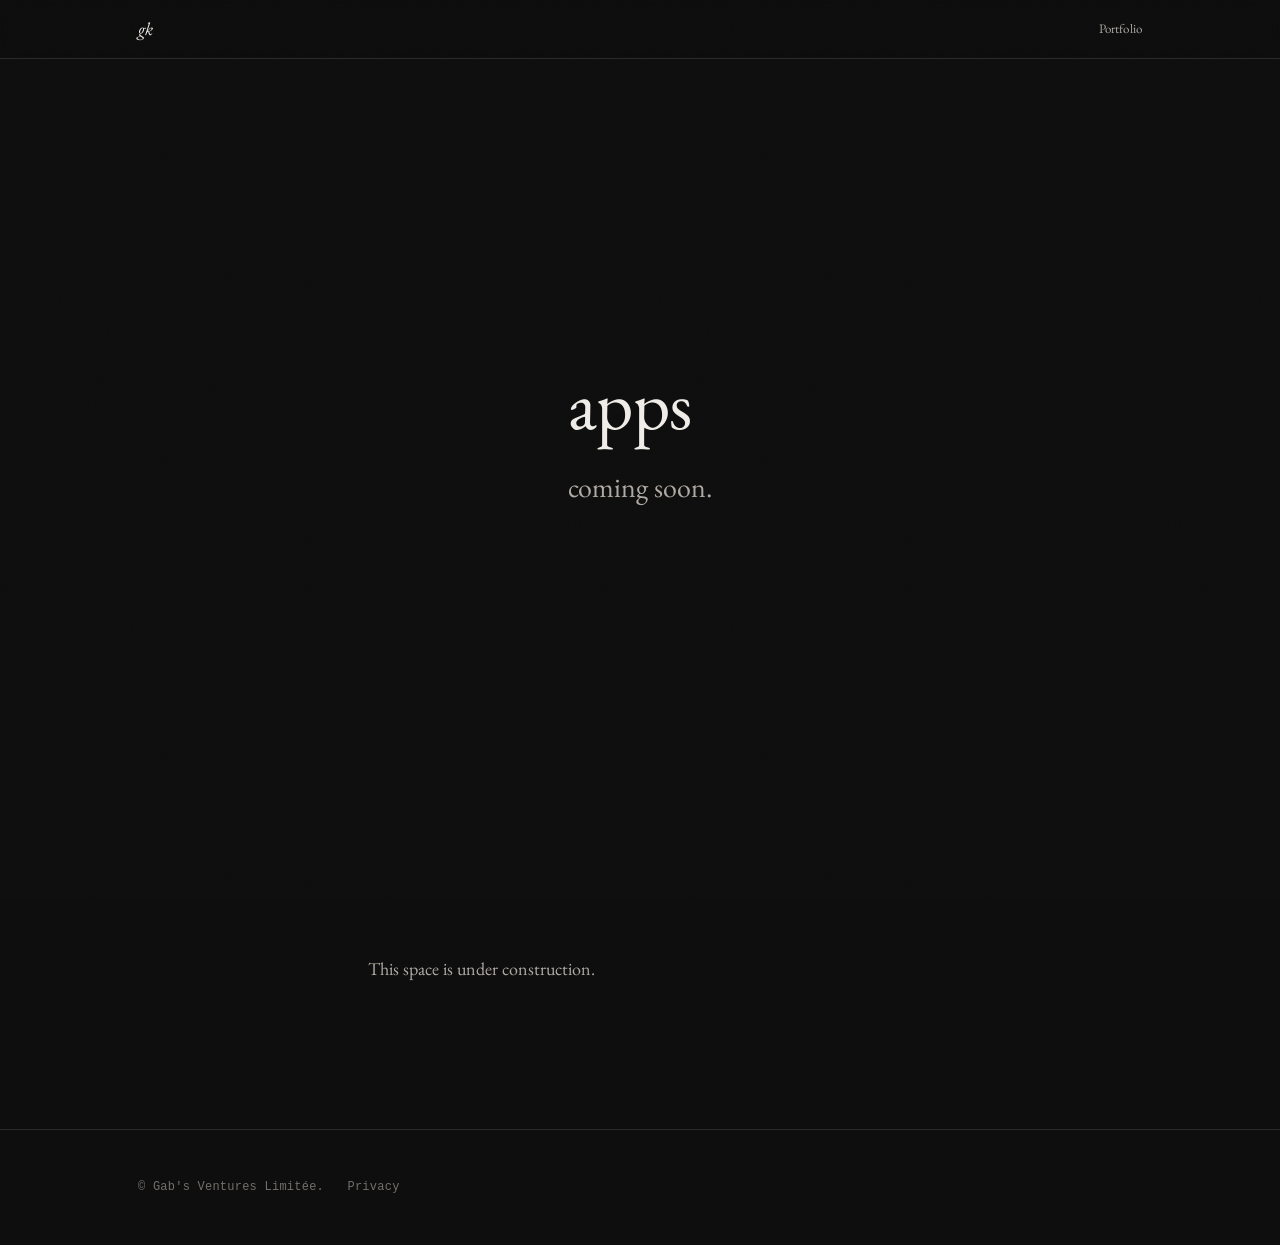
==== apps/index.html @ 906d2ebb "added apps" ====
<!DOCTYPE html>
<html lang="en">
<head>
  <meta charset="UTF-8">
  <meta name="viewport" content="width=device-width, initial-scale=1.0">
  <title>apps — gab's ventures</title>
  <meta name="description" content="Apps by Gab's Ventures.">
  <meta name="theme-color" content="#0e0e0e">
  <link rel="icon" href="data:image/svg+xml,<svg xmlns=%22http://www.w3.org/2000/svg%22 viewBox=%220 0 100 100%22><text y=%22.9em%22 font-size=%2290%22>%E2%97%86</text></svg>">
  <link rel="preconnect" href="https://fonts.googleapis.com">
  <link rel="preconnect" href="https://fonts.gstatic.com" crossorigin>
  <link rel="stylesheet" href="https://fonts.googleapis.com/css2?family=EB+Garamond:ital,wght@0,400..800;1,400..800&display=swap">
  <link rel="stylesheet" href="/apps/style.css">
</head>
<body>

  <nav class="nav" role="navigation" aria-label="Main">
    <div class="nav-inner">
      <a href="https://gabs.ventures" class="logo" aria-label="Home">gk</a>
      <div class="nav-links">
        <a href="https://gabs.ventures">Portfolio</a>
      </div>
    </div>
  </nav>

  <header class="hero">
    <div class="container">
      <div class="hero-content">
        <h1 class="hero-name">apps</h1>
        <p class="hero-tagline">coming soon.</p>
      </div>
    </div>
  </header>

  <main id="main">
    <section class="section">
      <div class="container narrow">
        <p class="placeholder-text">This space is under construction.</p>
      </div>
    </section>
  </main>

  <footer class="footer">
    <div class="container">
      <p>&copy; Gab's Ventures Limit&eacute;e. <a href="https://gabs.ventures/privacy.html">Privacy</a></p>
    </div>
  </footer>

</body>
</html>
---- apps/style.css ----
/* =========================================
   Apps — Gab's Ventures
   Inherits design tokens from main site.
   ========================================= */

:root {
  --bg:           #0e0e0e;
  --bg-raised:    #161616;
  --text:         #f0ece8;
  --text-mid:     #b0aaa4;
  --text-dim:     #736e69;
  --accent:       #c8956a;
  --border:       #2a2a2a;

  --font-body:  'EB Garamond', Georgia, 'Times New Roman', serif;
  --font-mono:  ui-monospace, 'SF Mono', 'Cascadia Code', 'Source Code Pro', Menlo, Consolas, monospace;

  --container:  1100px;
  --narrow:     640px;
  --gutter:     clamp(1.25rem, 4vw, 3rem);
  --section-gap: clamp(5rem, 12vw, 9rem);
}

*, *::before, *::after {
  margin: 0;
  padding: 0;
  box-sizing: border-box;
}

html {
  scroll-behavior: smooth;
  -webkit-text-size-adjust: 100%;
}

body {
  font-family: var(--font-body);
  font-size: 1rem;
  line-height: 1.65;
  color: var(--text);
  background: var(--bg);
  -webkit-font-smoothing: antialiased;
  -moz-osx-font-smoothing: grayscale;
  overflow-x: hidden;
}

a {
  color: inherit;
  text-decoration: none;
}

button {
  font: inherit;
  color: inherit;
  background: none;
  border: none;
  cursor: pointer;
}

::selection {
  background: var(--accent);
  color: var(--bg);
}

:focus-visible {
  outline: 2px solid var(--accent);
  outline-offset: 3px;
}

/* --- Film Grain --- */
body::after {
  content: '';
  position: fixed;
  inset: 0;
  background: url("data:image/svg+xml,%3Csvg xmlns='http://www.w3.org/2000/svg' width='300' height='300'%3E%3Cfilter id='n'%3E%3CfeTurbulence type='fractalNoise' baseFrequency='0.75' numOctaves='4' stitchTiles='stitch'/%3E%3C/filter%3E%3Crect width='300' height='300' filter='url(%23n)' opacity='1'/%3E%3C/svg%3E");
  opacity: 0.018;
  pointer-events: none;
  z-index: 9999;
}

/* --- Container --- */
.container {
  max-width: var(--container);
  margin: 0 auto;
  padding: 0 var(--gutter);
}

.container.narrow {
  max-width: var(--narrow);
}

/* --- Navigation --- */
.nav {
  position: fixed;
  top: 0;
  left: 0;
  right: 0;
  z-index: 100;
  padding: 0.875rem 0;
  background: rgba(14, 14, 14, 0.85);
  backdrop-filter: blur(4px);
  -webkit-backdrop-filter: blur(4px);
  box-shadow: 0 1px 0 var(--border);
}

.nav-inner {
  max-width: var(--container);
  margin: 0 auto;
  padding: 0 var(--gutter);
  display: flex;
  align-items: center;
  justify-content: space-between;
}

.logo {
  font-size: 1.125rem;
  font-weight: 400;
  font-style: italic;
  color: var(--text);
  transition: color 0.2s ease;
}

.logo:hover {
  color: var(--accent);
}

.nav-links {
  display: flex;
  gap: 2rem;
}

.nav-links a {
  font-size: 0.8125rem;
  font-weight: 400;
  color: var(--text-mid);
  letter-spacing: 0.01em;
  transition: color 0.2s ease;
}

.nav-links a:hover {
  color: var(--text);
}

/* --- Hero --- */
.hero {
  min-height: 90vh;
  display: flex;
  align-items: center;
  padding-top: 4rem;
  position: relative;
  z-index: 2;
}

.hero-content {
  max-width: 720px;
}

.hero-name {
  font-size: clamp(2.25rem, 6vw, 4.5rem);
  font-weight: 400;
  letter-spacing: -0.01em;
  line-height: 1.1;
  color: var(--text);
  animation: fadeUp 0.8s ease-out both;
}

.hero-tagline {
  font-size: clamp(1.25rem, 3vw, 1.75rem);
  font-weight: 400;
  color: var(--text-mid);
  margin-top: 1.25rem;
  animation: fadeUp 0.8s ease-out 0.1s both;
}

/* --- Sections --- */
.section {
  padding: var(--section-gap) 0;
  position: relative;
  z-index: 2;
}

.placeholder-text {
  font-size: 1.125rem;
  color: var(--text-mid);
  line-height: 1.7;
}

/* --- Footer --- */
.footer {
  padding: 3rem 0;
  border-top: 1px solid var(--border);
  position: relative;
  z-index: 2;
}

.footer p {
  font-family: var(--font-mono);
  font-size: 0.75rem;
  color: var(--text-dim);
  letter-spacing: 0.02em;
}

.footer a {
  color: var(--text-dim);
  margin-left: 1rem;
  transition: color 0.2s ease;
}

.footer a:hover {
  color: var(--accent);
}

/* --- Animations --- */
@keyframes fadeUp {
  from {
    opacity: 0;
    transform: translateY(24px);
  }
  to {
    opacity: 1;
    transform: none;
  }
}

/* --- Reduced Motion --- */
@media (prefers-reduced-motion: reduce) {
  *, *::before, *::after {
    animation-duration: 0.01ms !important;
    animation-delay: 0ms !important;
    transition-duration: 0.01ms !important;
  }
  html {
    scroll-behavior: auto;
  }
}

/* --- Responsive --- */
@media (max-width: 768px) {
  body::after {
    display: none;
  }

  .nav-links {
    gap: 1.25rem;
  }

  .nav-links a {
    font-size: 0.75rem;
  }
}

@media (max-width: 480px) {
  .hero {
    min-height: 80vh;
  }
}
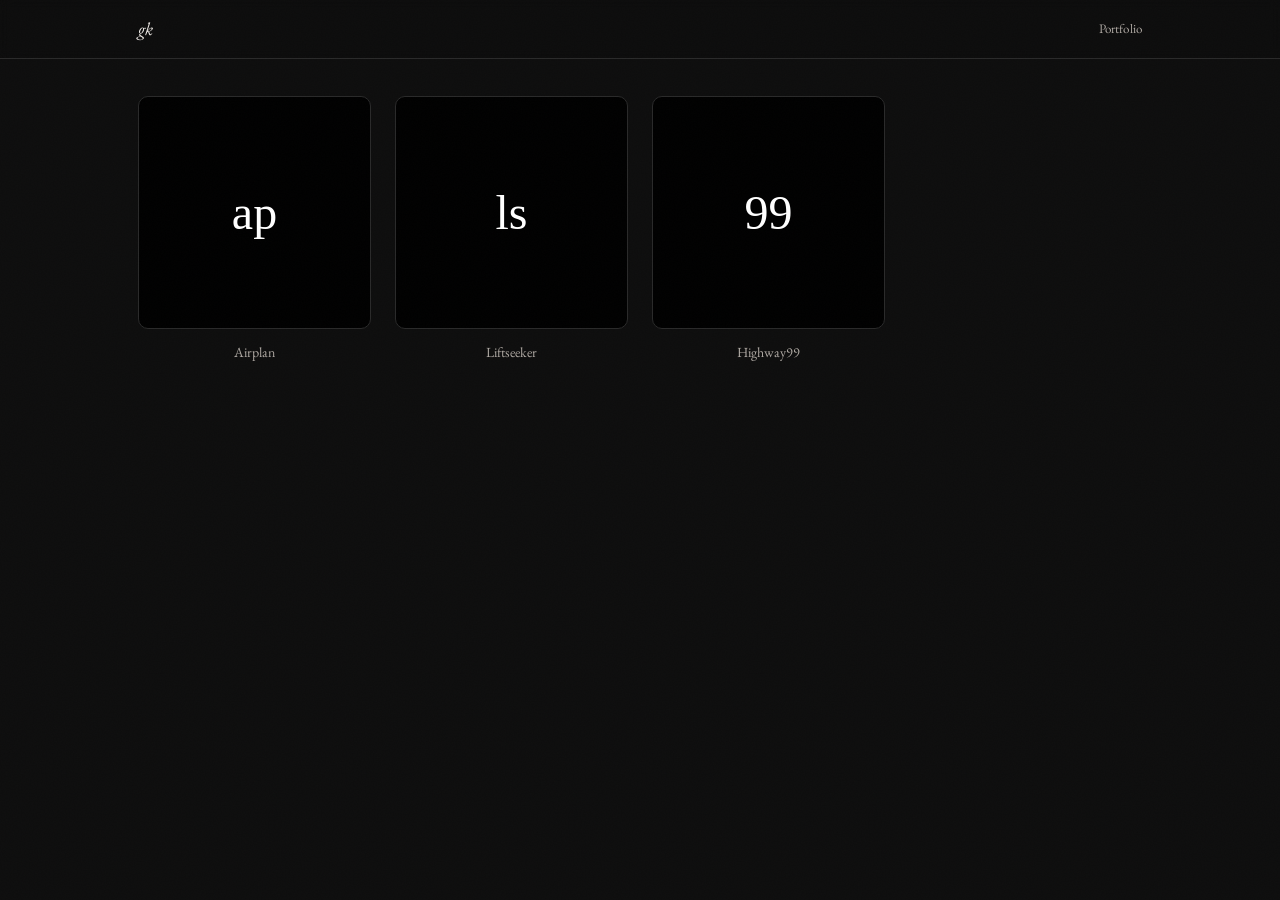
==== commit 0a3bf4ce: "added apps" ====
--- a/apps/index.html
+++ b/apps/index.html
@@ -23,28 +23,27 @@
     </div>
   </nav>
 
-  <header class="hero">
-    <div class="container">
-      <div class="hero-content">
-        <h1 class="hero-name">apps</h1>
-        <p class="hero-tagline">coming soon.</p>
-      </div>
-    </div>
-  </header>
-
   <main id="main">
     <section class="section">
-      <div class="container narrow">
-        <p class="placeholder-text">This space is under construction.</p>
+      <div class="container">
+        <div class="apps-grid">
+          <a href="https://airplan.ca" target="_blank" rel="noopener" class="app-slot">
+            <div class="app-icon"><span class="app-logo">ap</span></div>
+            <p class="app-title">Airplan</p>
+          </a>
+          <a href="https://liftseeker.airplan.ca" target="_blank" rel="noopener" class="app-slot">
+            <div class="app-icon"><span class="app-logo">ls</span></div>
+            <p class="app-title">Liftseeker</p>
+          </a>
+          <a href="https://highway99.info" target="_blank" rel="noopener" class="app-slot">
+            <div class="app-icon"><span class="app-logo">99</span></div>
+            <p class="app-title">Highway99</p>
+          </a>
+
+        </div>
       </div>
     </section>
   </main>
 
-  <footer class="footer">
-    <div class="container">
-      <p>&copy; Gab's Ventures Limit&eacute;e. <a href="https://gabs.ventures/privacy.html">Privacy</a></p>
-    </div>
-  </footer>
-
 </body>
 </html>
--- a/apps/style.css
+++ b/apps/style.css
@@ -173,15 +173,82 @@
 
 /* --- Sections --- */
 .section {
-  padding: var(--section-gap) 0;
+  padding-top: 6rem;
+  padding-bottom: var(--section-gap);
   position: relative;
   z-index: 2;
-}
-
-.placeholder-text {
-  font-size: 1.125rem;
+  min-height: 100vh;
+}
+
+/* --- Apps Grid --- */
+.apps-grid {
+  display: grid;
+  grid-template-columns: repeat(4, 1fr);
+  gap: 1.5rem;
+}
+
+.app-placeholder {
+  aspect-ratio: 1;
+  border: 1px dashed var(--border);
+  border-radius: 10px;
+  display: flex;
+  align-items: center;
+  justify-content: center;
+  transition: border-color 0.2s ease;
+}
+
+.app-placeholder span {
+  font-size: 1.5rem;
+  color: var(--text-dim);
+  opacity: 0.4;
+}
+
+a.app-slot {
+  text-decoration: none;
+  color: inherit;
+}
+
+.app-icon {
+  aspect-ratio: 1;
+  background: #000000;
+  border: 1px solid var(--border);
+  border-radius: 10px;
+  overflow: hidden;
+  display: flex;
+  align-items: center;
+  justify-content: center;
+  transition: border-color 0.2s ease, transform 0.35s ease, box-shadow 0.35s ease;
+}
+
+.app-icon img {
+  width: 100%;
+  height: 100%;
+  object-fit: cover;
+}
+
+.app-logo {
+  font-family: 'Times New Roman', Times, serif;
+  font-size: 3rem;
+  font-weight: 400;
+  color: #ffffff;
+}
+
+a.app-slot:hover .app-icon {
+  border-color: #333;
+  transform: translateY(-4px);
+  box-shadow: 0 16px 48px rgba(0, 0, 0, 0.4);
+}
+
+a.app-slot:hover .app-title {
+  color: var(--text);
+}
+
+.app-title {
+  font-size: 0.875rem;
   color: var(--text-mid);
-  line-height: 1.7;
+  text-align: center;
+  margin-top: 0.75rem;
+  transition: color 0.2s ease;
 }
 
 /* --- Footer --- */
@@ -246,6 +313,10 @@
   .nav-links a {
     font-size: 0.75rem;
   }
+
+  .apps-grid {
+    grid-template-columns: repeat(2, 1fr);
+  }
 }
 
 @media (max-width: 480px) {
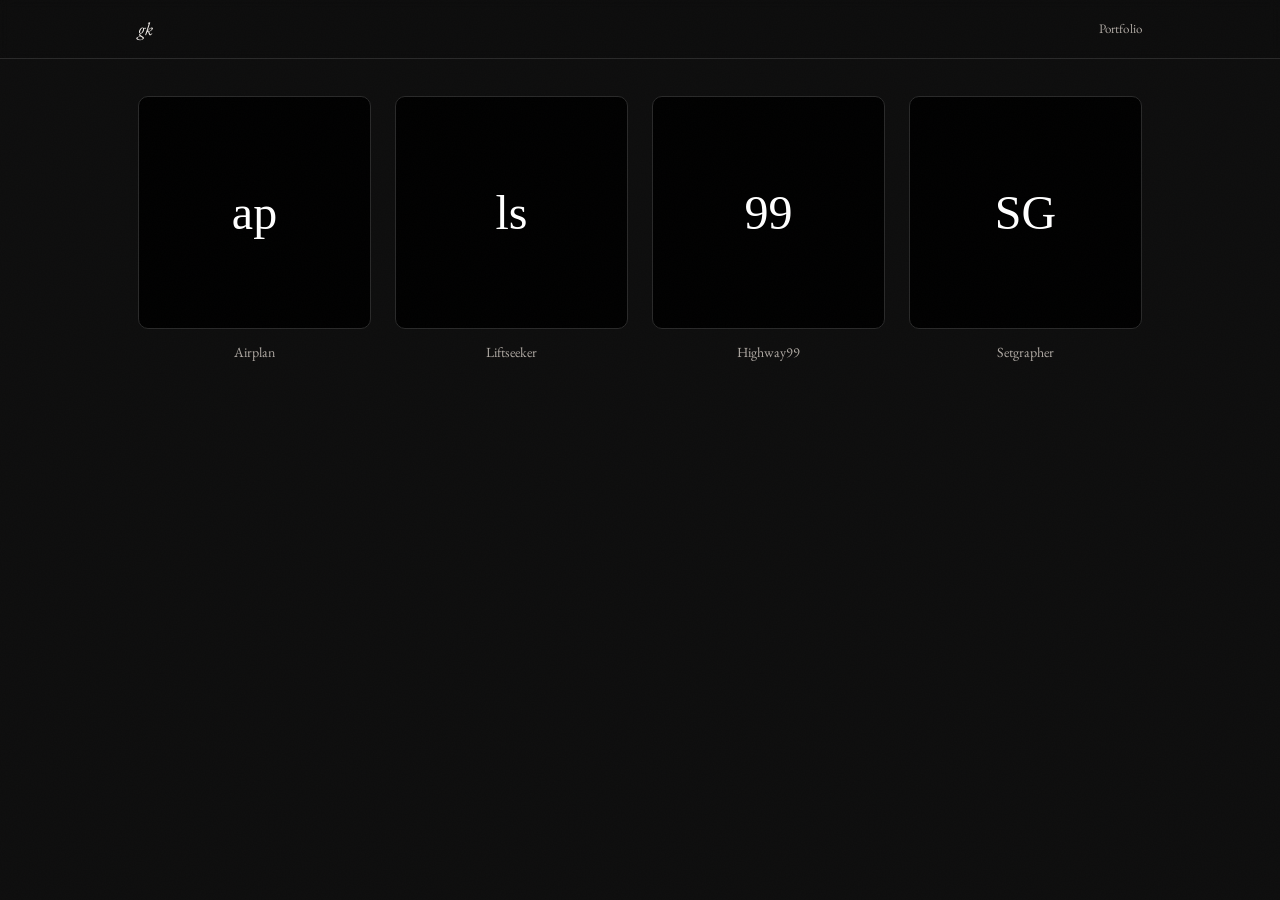
==== commit 7fecf23f: "css improvements" ====
--- a/apps/index.html
+++ b/apps/index.html
@@ -10,7 +10,7 @@
   <link rel="preconnect" href="https://fonts.googleapis.com">
   <link rel="preconnect" href="https://fonts.gstatic.com" crossorigin>
   <link rel="stylesheet" href="https://fonts.googleapis.com/css2?family=EB+Garamond:ital,wght@0,400..800;1,400..800&display=swap">
-  <link rel="stylesheet" href="/apps/style.css">
+  <link rel="stylesheet" href="style.css">
 </head>
 <body>
 
@@ -39,6 +39,10 @@
             <div class="app-icon"><span class="app-logo">99</span></div>
             <p class="app-title">Highway99</p>
           </a>
+          <a href="https://setgrapher.vercel.app" target="_blank" rel="noopener" class="app-slot">
+            <div class="app-icon"><span class="app-logo">SG</span></div>
+            <p class="app-title">Setgrapher</p>
+          </a>
 
         </div>
       </div>
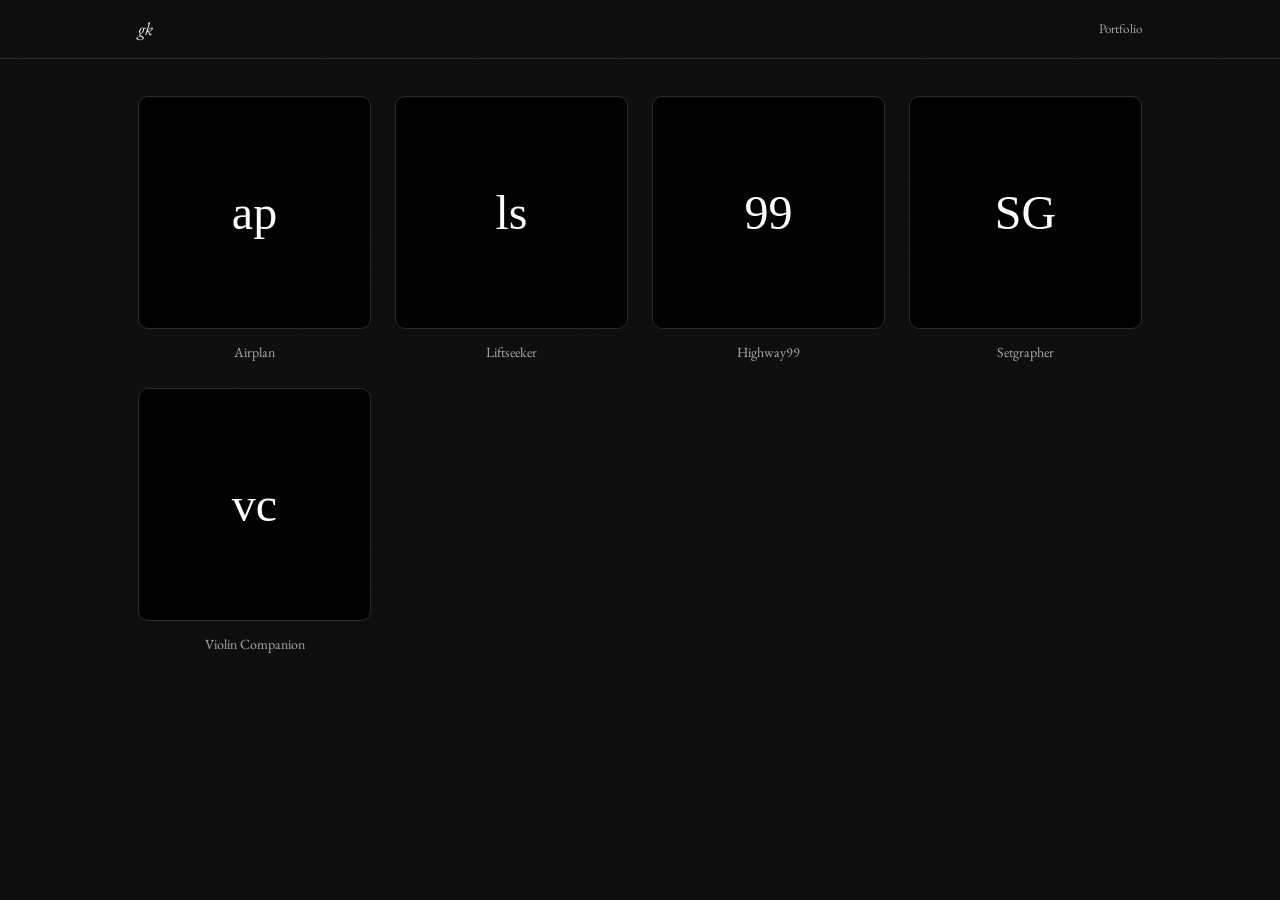
==== commit 60b25775: "Add Violin Companion to works and apps lists Co-Authored-By: Claude Opus 5.5 <noreply@anthropic.com>" ====
--- a/apps/index.html
+++ b/apps/index.html
@@ -43,6 +43,10 @@
             <div class="app-icon"><span class="app-logo">SG</span></div>
             <p class="app-title">Setgrapher</p>
           </a>
+          <a href="https://lgkeroack.github.io/violin/" target="_blank" rel="noopener" class="app-slot">
+            <div class="app-icon"><span class="app-logo">vc</span></div>
+            <p class="app-title">Violin Companion</p>
+          </a>
 
         </div>
       </div>
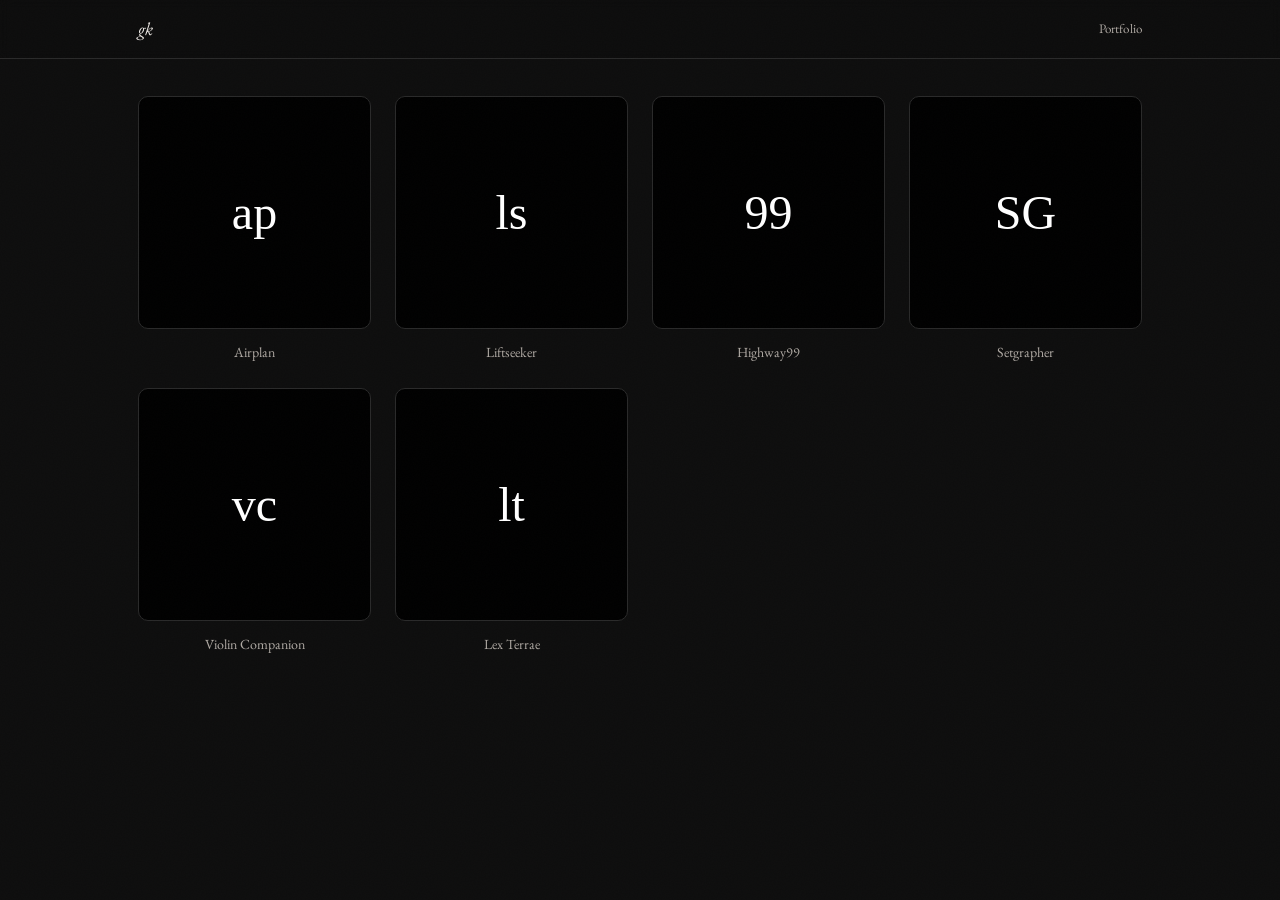
==== commit 8ee60cfd: "Add Lex Terrae to works and apps lists Co-Authored-By: Claude Opus 5.5 <noreply@anthropic.com> Claud" ====
--- a/apps/index.html
+++ b/apps/index.html
@@ -47,6 +47,10 @@
             <div class="app-icon"><span class="app-logo">vc</span></div>
             <p class="app-title">Violin Companion</p>
           </a>
+          <a href="https://lexterrae.lgkeroack.workers.dev" target="_blank" rel="noopener" class="app-slot">
+            <div class="app-icon"><span class="app-logo">lt</span></div>
+            <p class="app-title">Lex Terrae</p>
+          </a>
 
         </div>
       </div>
